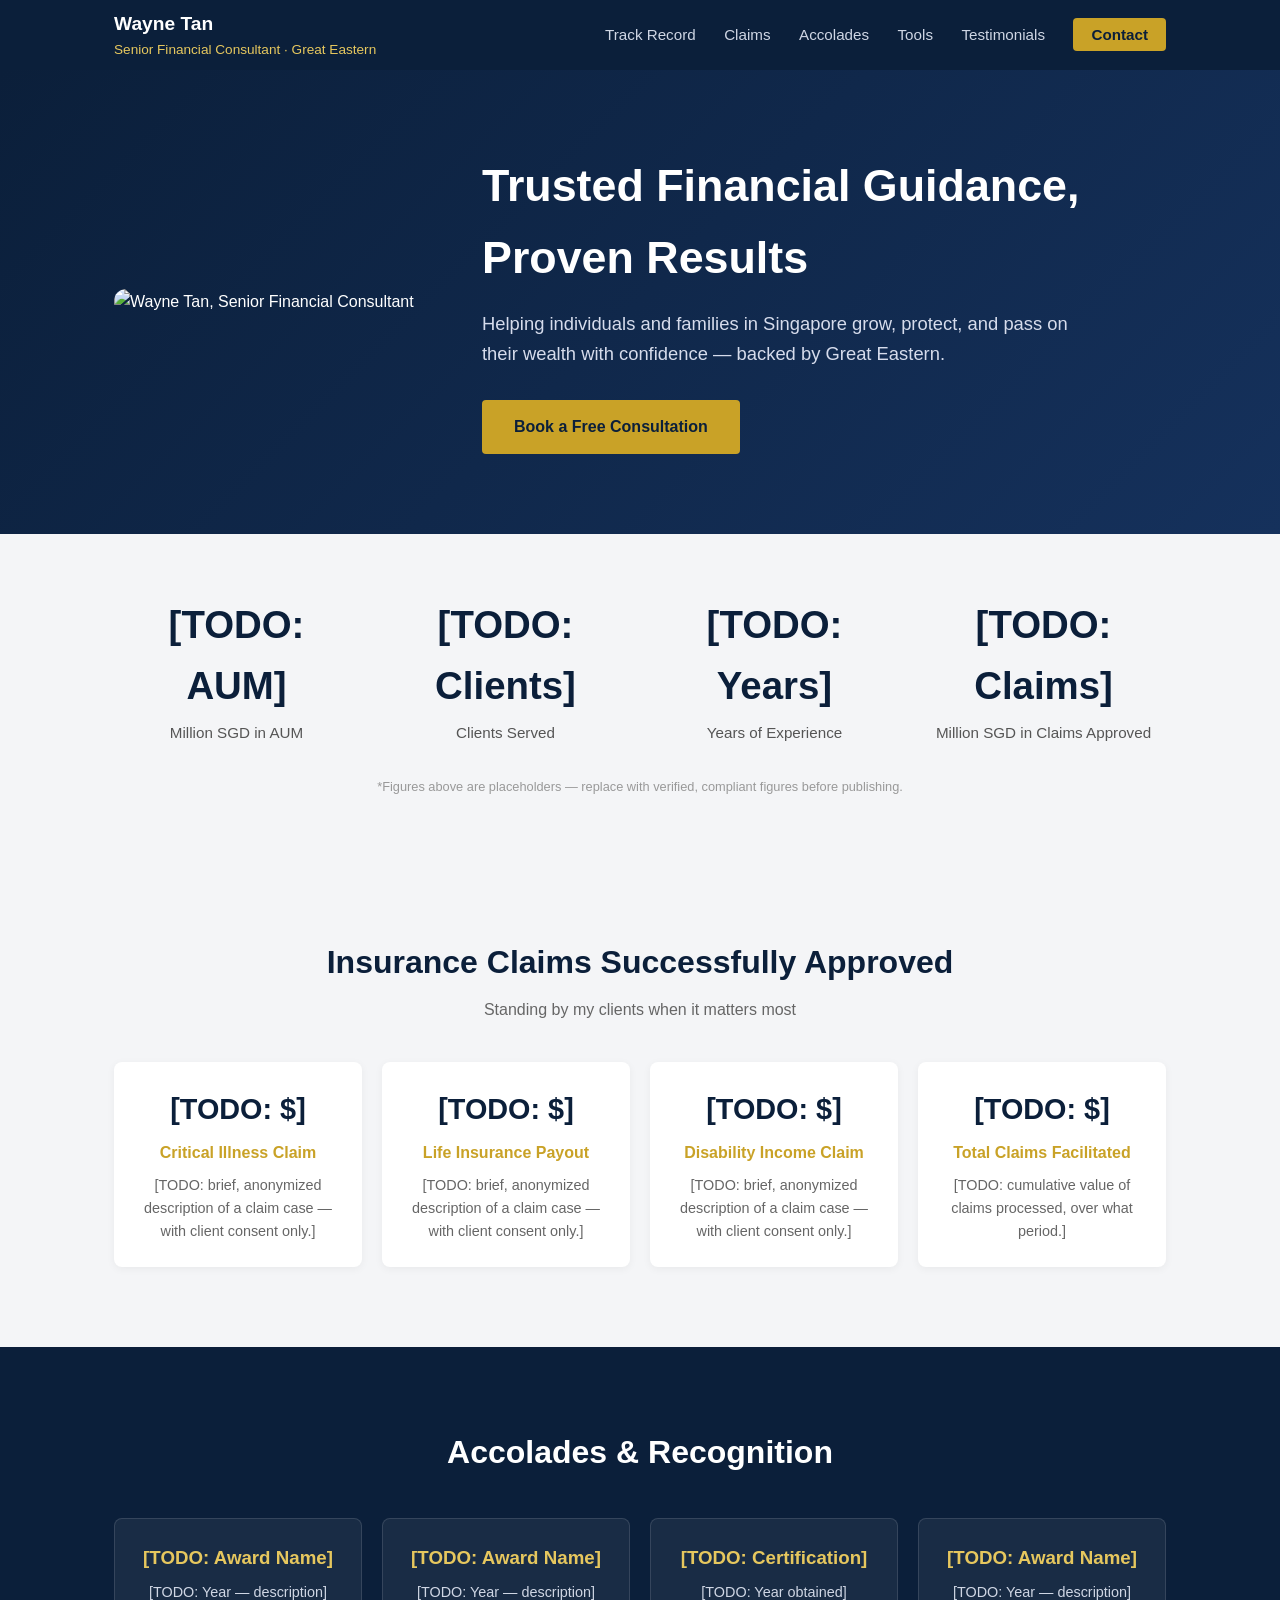
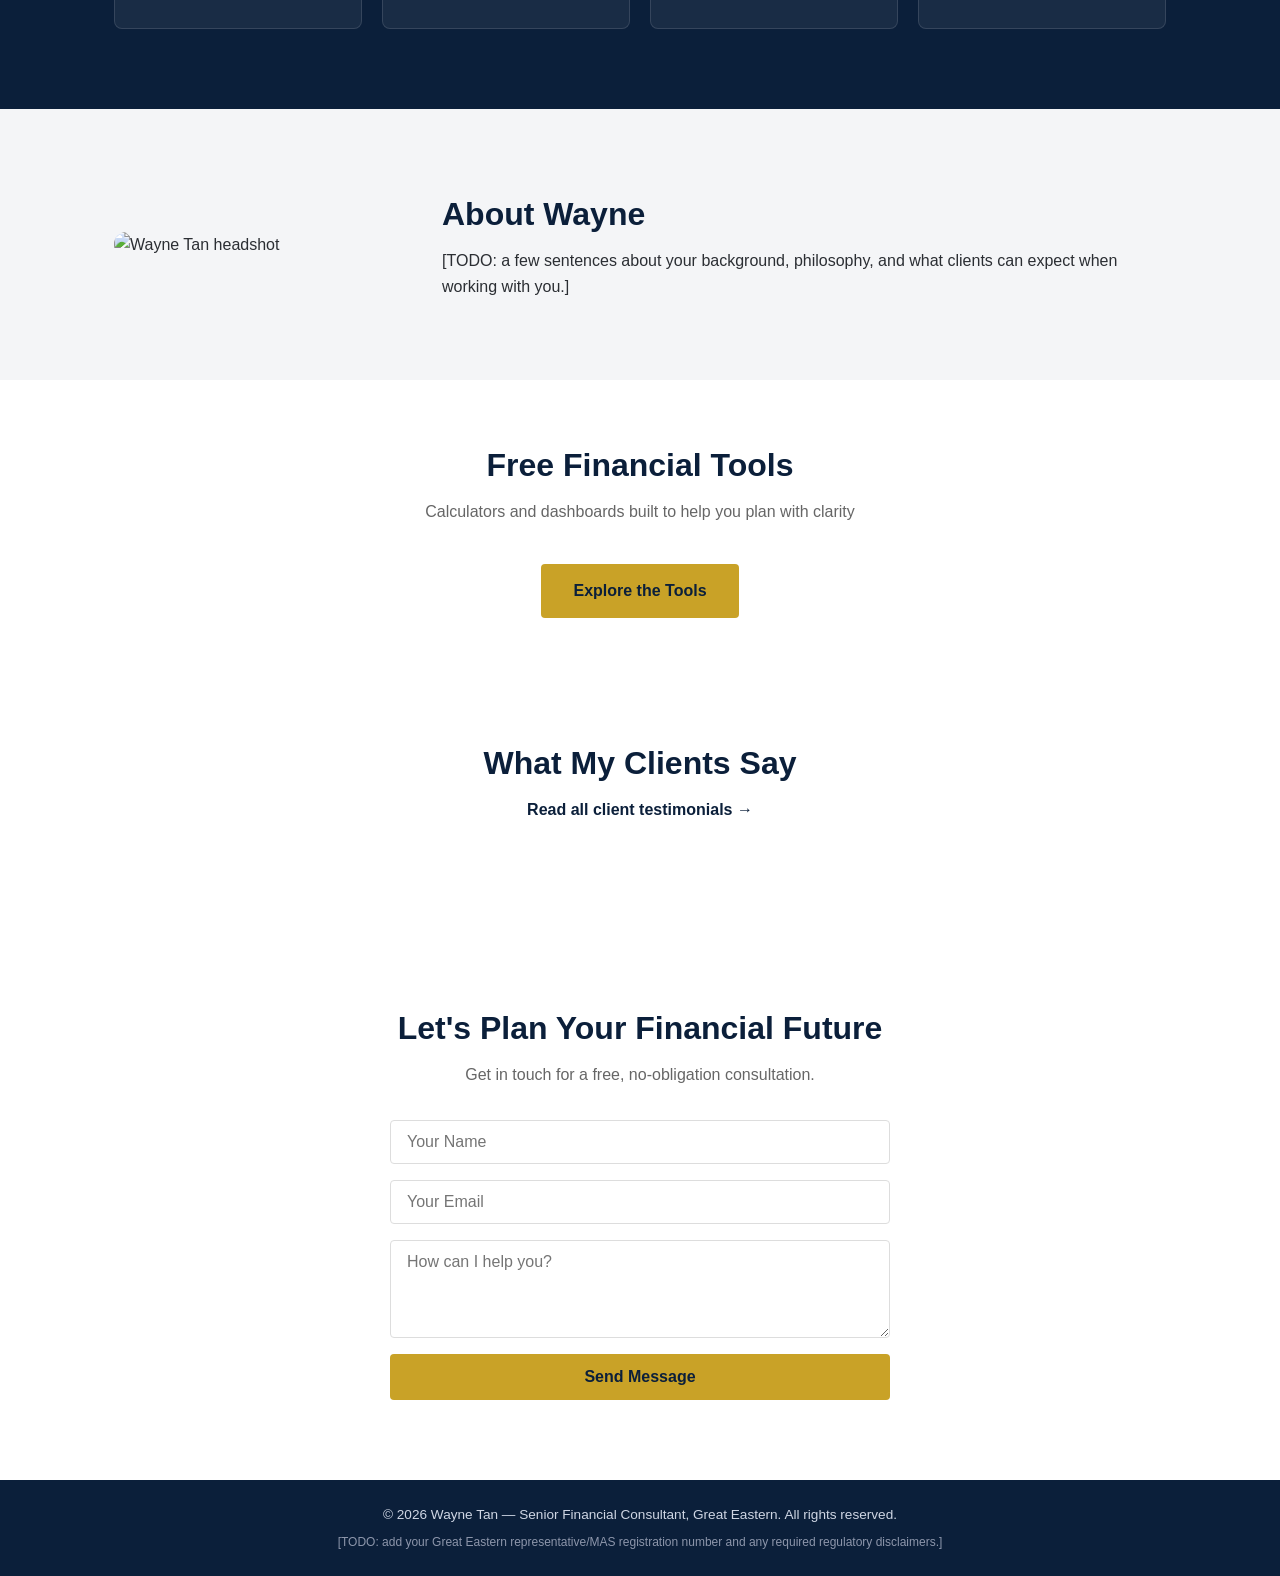
==== index.html @ 430453ba "Initial financial advisor site Co-Authored-By: Claude Sonnet 4.6 <noreply@anthropic.com>" ====
<!DOCTYPE html>
<html lang="en">
<head>
<meta charset="UTF-8">
<meta name="viewport" content="width=device-width, initial-scale=1.0">
<title>Wayne Tan | Senior Financial Consultant, Great Eastern</title>
<link rel="stylesheet" href="styles.css">
</head>
<body>

<header class="navbar">
  <div class="container nav-inner">
    <div class="logo">Wayne Tan <span>Senior Financial Consultant &middot; Great Eastern</span></div>
    <nav>
      <a href="#stats">Track Record</a>
      <a href="#claims">Claims</a>
      <a href="#accolades">Accolades</a>
      <a href="tools.html">Tools</a>
      <a href="testimonials.html">Testimonials</a>
      <a href="#contact" class="cta-link">Contact</a>
    </nav>
  </div>
</header>

<section class="hero">
  <div class="container hero-inner">
    <div class="hero-photo">
      <img src="assets/hero.jpg" alt="Wayne Tan, Senior Financial Consultant">
    </div>
    <div class="hero-text">
      <h1>Trusted Financial Guidance, <br>Proven Results</h1>
      <p>Helping individuals and families in Singapore grow, protect, and pass on their wealth with confidence &mdash; backed by Great Eastern.</p>
      <a href="#contact" class="btn-primary">Book a Free Consultation</a>
    </div>
  </div>
</section>

<section id="stats" class="stats">
  <div class="container stats-grid">
    <div class="stat-card">
      <div class="stat-number" data-target="0">[TODO: AUM]</div>
      <div class="stat-label">Million SGD in AUM</div>
    </div>
    <div class="stat-card">
      <div class="stat-number" data-target="0">[TODO: Clients]</div>
      <div class="stat-label">Clients Served</div>
    </div>
    <div class="stat-card">
      <div class="stat-number" data-target="0">[TODO: Years]</div>
      <div class="stat-label">Years of Experience</div>
    </div>
    <div class="stat-card">
      <div class="stat-number" data-target="0">[TODO: Claims]</div>
      <div class="stat-label">Million SGD in Claims Approved</div>
    </div>
  </div>
  <p class="disclaimer">*Figures above are placeholders &mdash; replace with verified, compliant figures before publishing.</p>
</section>

<section id="claims" class="claims">
  <div class="container">
    <h2>Insurance Claims Successfully Approved</h2>
    <p class="section-sub">Standing by my clients when it matters most</p>
    <div class="claims-grid">
      <div class="claim-card">
        <div class="claim-amount">[TODO: $]</div>
        <div class="claim-type">Critical Illness Claim</div>
        <p>[TODO: brief, anonymized description of a claim case &mdash; with client consent only.]</p>
      </div>
      <div class="claim-card">
        <div class="claim-amount">[TODO: $]</div>
        <div class="claim-type">Life Insurance Payout</div>
        <p>[TODO: brief, anonymized description of a claim case &mdash; with client consent only.]</p>
      </div>
      <div class="claim-card">
        <div class="claim-amount">[TODO: $]</div>
        <div class="claim-type">Disability Income Claim</div>
        <p>[TODO: brief, anonymized description of a claim case &mdash; with client consent only.]</p>
      </div>
      <div class="claim-card">
        <div class="claim-amount">[TODO: $]</div>
        <div class="claim-type">Total Claims Facilitated</div>
        <p>[TODO: cumulative value of claims processed, over what period.]</p>
      </div>
    </div>
  </div>
</section>

<section id="accolades" class="accolades">
  <div class="container">
    <h2>Accolades & Recognition</h2>
    <div class="accolades-grid">
      <div class="accolade-card">
        <h3>[TODO: Award Name]</h3>
        <p>[TODO: Year &mdash; description]</p>
      </div>
      <div class="accolade-card">
        <h3>[TODO: Award Name]</h3>
        <p>[TODO: Year &mdash; description]</p>
      </div>
      <div class="accolade-card">
        <h3>[TODO: Certification]</h3>
        <p>[TODO: Year obtained]</p>
      </div>
      <div class="accolade-card">
        <h3>[TODO: Award Name]</h3>
        <p>[TODO: Year &mdash; description]</p>
      </div>
    </div>
  </div>
</section>

<section class="about">
  <div class="container about-inner">
    <div class="about-photo">
      <img src="assets/headshot.jpg" alt="Wayne Tan headshot">
    </div>
    <div class="about-text">
      <h2 class="left-align">About Wayne</h2>
      <p>[TODO: a few sentences about your background, philosophy, and what clients can expect when working with you.]</p>
    </div>
  </div>
</section>

<section class="tools-teaser">
  <div class="container">
    <h2>Free Financial Tools</h2>
    <p class="section-sub">Calculators and dashboards built to help you plan with clarity</p>
    <a href="tools.html" class="btn-primary">Explore the Tools</a>
  </div>
</section>

<section class="testimonials-teaser">
  <div class="container">
    <h2>What My Clients Say</h2>
    <p class="section-sub"><a href="testimonials.html">Read all client testimonials &rarr;</a></p>
  </div>
</section>

<section id="contact" class="contact">
  <div class="container contact-inner">
    <h2>Let's Plan Your Financial Future</h2>
    <p>Get in touch for a free, no-obligation consultation.</p>
    <form class="contact-form">
      <input type="text" placeholder="Your Name" required>
      <input type="email" placeholder="Your Email" required>
      <textarea placeholder="How can I help you?" rows="4"></textarea>
      <button type="submit" class="btn-primary">Send Message</button>
    </form>
  </div>
</section>

<footer class="footer">
  <div class="container">
    <p>&copy; 2026 Wayne Tan &mdash; Senior Financial Consultant, Great Eastern. All rights reserved.</p>
    <p class="footer-disclaimer">[TODO: add your Great Eastern representative/MAS registration number and any required regulatory disclaimers.]</p>
  </div>
</footer>

<script src="script.js"></script>
</body>
</html>
---- styles.css ----
:root {
  --navy: #0b1f3a;
  --navy-light: #15315c;
  --gold: #c9a227;
  --gold-light: #e6c75e;
  --gray: #f4f5f7;
  --text: #2b2e33;
}

* {
  margin: 0;
  padding: 0;
  box-sizing: border-box;
}

body {
  font-family: 'Segoe UI', Helvetica, Arial, sans-serif;
  color: var(--text);
  line-height: 1.6;
}

.container {
  max-width: 1100px;
  margin: 0 auto;
  padding: 0 24px;
}

h2 {
  font-size: 2rem;
  text-align: center;
  color: var(--navy);
  margin-bottom: 8px;
}

.section-sub {
  text-align: center;
  color: #666;
  margin-bottom: 40px;
}

/* Navbar */
.navbar {
  background: var(--navy);
  position: sticky;
  top: 0;
  z-index: 100;
}

.nav-inner {
  display: flex;
  justify-content: space-between;
  align-items: center;
  height: 70px;
}

.logo {
  color: #fff;
  font-weight: bold;
  font-size: 1.2rem;
}

.logo span {
  color: var(--gold-light);
  font-weight: 400;
  font-size: 0.85rem;
  display: block;
}

nav a {
  color: #cfd6e4;
  text-decoration: none;
  margin-left: 24px;
  font-size: 0.95rem;
  transition: color 0.2s;
}

nav a:hover {
  color: var(--gold-light);
}

nav a.cta-link {
  background: var(--gold);
  color: var(--navy);
  padding: 8px 18px;
  border-radius: 4px;
  font-weight: 600;
}

nav a.cta-link:hover {
  color: var(--navy);
  background: var(--gold-light);
}

nav a.active {
  color: var(--gold-light);
  font-weight: 600;
}

/* Hero */
.hero {
  background: linear-gradient(135deg, var(--navy), var(--navy-light));
  color: #fff;
  padding: 80px 0;
}

.hero-inner {
  display: flex;
  align-items: center;
  gap: 48px;
}

.hero-photo {
  flex: 0 0 320px;
}

.hero-photo img {
  width: 100%;
  border-radius: 12px;
  display: block;
  object-fit: cover;
}

.hero-text {
  flex: 1;
}

.hero h1 {
  font-size: 2.8rem;
  margin-bottom: 16px;
}

.hero p {
  font-size: 1.15rem;
  color: #d6dcec;
  max-width: 600px;
  margin: 0 0 32px;
}

@media (max-width: 900px) {
  .hero-inner {
    flex-direction: column;
    text-align: center;
  }
  .hero-photo {
    flex: 0 0 auto;
    max-width: 260px;
  }
  .hero p {
    margin: 0 auto 32px;
  }
}

.btn-primary {
  display: inline-block;
  background: var(--gold);
  color: var(--navy);
  padding: 14px 32px;
  border-radius: 4px;
  text-decoration: none;
  font-weight: 600;
  border: none;
  font-size: 1rem;
  cursor: pointer;
  transition: background 0.2s;
}

.btn-primary:hover {
  background: var(--gold-light);
}

/* Stats */
.stats {
  background: var(--gray);
  padding: 60px 0;
}

.stats-grid {
  display: grid;
  grid-template-columns: repeat(4, 1fr);
  gap: 24px;
  text-align: center;
}

.stat-number {
  font-size: 2.4rem;
  font-weight: 700;
  color: var(--navy);
}

.stat-label {
  color: #555;
  font-size: 0.95rem;
  margin-top: 4px;
}

/* Returns */
.returns {
  padding: 80px 0;
}

.client-returns-grid {
  display: grid;
  grid-template-columns: repeat(3, 1fr);
  gap: 20px;
  margin-bottom: 48px;
}

.client-return-card {
  background: #fff;
  border: 1px solid #e5e7eb;
  border-radius: 8px;
  padding: 20px;
}

.client-name {
  font-weight: 600;
  color: var(--navy);
  margin-bottom: 4px;
}

.client-return {
  font-size: 1.6rem;
  font-weight: 700;
}

.client-return.positive {
  color: #1f8a4c;
}

.client-return.negative {
  color: #c0392b;
}

.client-bar {
  background: var(--gray);
  border-radius: 4px;
  height: 8px;
  margin: 10px 0;
  overflow: hidden;
}

.client-bar span {
  display: block;
  height: 100%;
  background: var(--gold);
  border-radius: 4px;
}

.client-meta {
  font-size: 0.85rem;
  color: #888;
}

.returns-highlights {
  display: grid;
  grid-template-columns: repeat(3, 1fr);
  gap: 24px;
  text-align: center;
}

.highlight h3 {
  font-size: 2rem;
  color: var(--gold);
}

.highlight p {
  color: #555;
  font-size: 0.95rem;
}

.disclaimer {
  text-align: center;
  font-size: 0.8rem;
  color: #999;
  margin-top: 32px;
}

/* Claims */
.claims {
  background: var(--gray);
  padding: 80px 0;
}

.claims-grid {
  display: grid;
  grid-template-columns: repeat(4, 1fr);
  gap: 20px;
}

.claim-card {
  background: #fff;
  border-radius: 8px;
  padding: 24px;
  text-align: center;
  box-shadow: 0 2px 8px rgba(0,0,0,0.05);
}

.claim-amount {
  font-size: 1.8rem;
  font-weight: 700;
  color: var(--navy);
}

.claim-type {
  font-weight: 600;
  margin: 8px 0;
  color: var(--gold);
}

.claim-card p {
  font-size: 0.9rem;
  color: #666;
}

/* Testimonials */
.testimonials {
  padding: 80px 0;
}

.testimonial-grid {
  display: grid;
  grid-template-columns: repeat(3, 1fr);
  gap: 24px;
}

.testimonial-card {
  background: #fff;
  border: 1px solid #e5e7eb;
  border-radius: 8px;
  padding: 24px;
}

.quote {
  font-style: italic;
  color: #444;
  margin-bottom: 12px;
}

.author {
  font-weight: 600;
  color: var(--navy);
  font-size: 0.9rem;
}

/* Accolades */
.accolades {
  background: var(--navy);
  color: #fff;
  padding: 80px 0;
}

.accolades h2 {
  color: #fff;
}

.accolades-grid {
  display: grid;
  grid-template-columns: repeat(4, 1fr);
  gap: 20px;
  margin-top: 40px;
}

.accolade-card {
  background: rgba(255,255,255,0.06);
  border: 1px solid rgba(255,255,255,0.12);
  border-radius: 8px;
  padding: 24px;
  text-align: center;
}

.accolade-card h3 {
  color: var(--gold-light);
  margin-bottom: 8px;
}

.accolade-card p {
  font-size: 0.9rem;
  color: #cfd6e4;
}

/* Contact */
.contact {
  padding: 80px 0;
  text-align: center;
}

.contact-inner p {
  color: #666;
  margin-bottom: 32px;
}

.contact-form {
  max-width: 500px;
  margin: 0 auto;
  display: flex;
  flex-direction: column;
  gap: 16px;
}

.contact-form input,
.contact-form textarea {
  padding: 12px 16px;
  border: 1px solid #ddd;
  border-radius: 4px;
  font-size: 1rem;
  font-family: inherit;
}

/* About */
.about {
  padding: 80px 0;
  background: var(--gray);
}

.about-inner {
  display: flex;
  align-items: center;
  gap: 48px;
}

.about-photo {
  flex: 0 0 280px;
}

.about-photo img {
  width: 100%;
  border-radius: 12px;
  display: block;
  object-fit: cover;
}

.about-text {
  flex: 1;
}

h2.left-align {
  text-align: left;
}

@media (max-width: 900px) {
  .about-inner {
    flex-direction: column;
  }
  .about-photo {
    flex: 0 0 auto;
    max-width: 240px;
  }
  h2.left-align {
    text-align: center;
  }
}

/* Tools teaser / testimonials teaser */
.tools-teaser,
.testimonials-teaser {
  padding: 60px 0;
  text-align: center;
}

.testimonials-teaser .section-sub a {
  color: var(--navy);
  font-weight: 600;
  text-decoration: none;
}

.testimonials-teaser .section-sub a:hover {
  color: var(--gold);
}

/* Page hero (sub-pages) */
.page-hero {
  background: linear-gradient(135deg, var(--navy), var(--navy-light));
  color: #fff;
  padding: 70px 0;
  text-align: center;
}

.page-hero h1 {
  font-size: 2.4rem;
  margin-bottom: 12px;
}

.page-hero p {
  color: #d6dcec;
  max-width: 600px;
  margin: 0 auto;
}

/* Tools page */
.tools-section {
  padding: 80px 0;
}

.tools-grid {
  display: grid;
  grid-template-columns: repeat(3, 1fr);
  gap: 24px;
}

.tool-card {
  background: #fff;
  border: 1px solid #e5e7eb;
  border-radius: 8px;
  padding: 28px;
  text-align: center;
}

.tool-card h3 {
  color: var(--navy);
  margin-bottom: 12px;
}

.tool-card p {
  color: #666;
  font-size: 0.95rem;
  margin-bottom: 20px;
}

/* Testimonials page */
.testimonials-page {
  padding: 80px 0;
}

/* Footer */
.footer {
  background: var(--navy);
  color: #cfd6e4;
  text-align: center;
  padding: 24px 0;
  font-size: 0.85rem;
}

.footer-disclaimer {
  margin-top: 8px;
  font-size: 0.75rem;
  color: #8d96ab;
}

/* Responsive */
@media (max-width: 900px) {
  nav a:not(.cta-link) {
    display: none;
  }
  .stats-grid,
  .claims-grid,
  .accolades-grid {
    grid-template-columns: repeat(2, 1fr);
  }
  .client-returns-grid,
  .returns-highlights,
  .testimonial-grid,
  .tools-grid {
    grid-template-columns: 1fr;
  }
  .hero h1 {
    font-size: 2rem;
  }
}
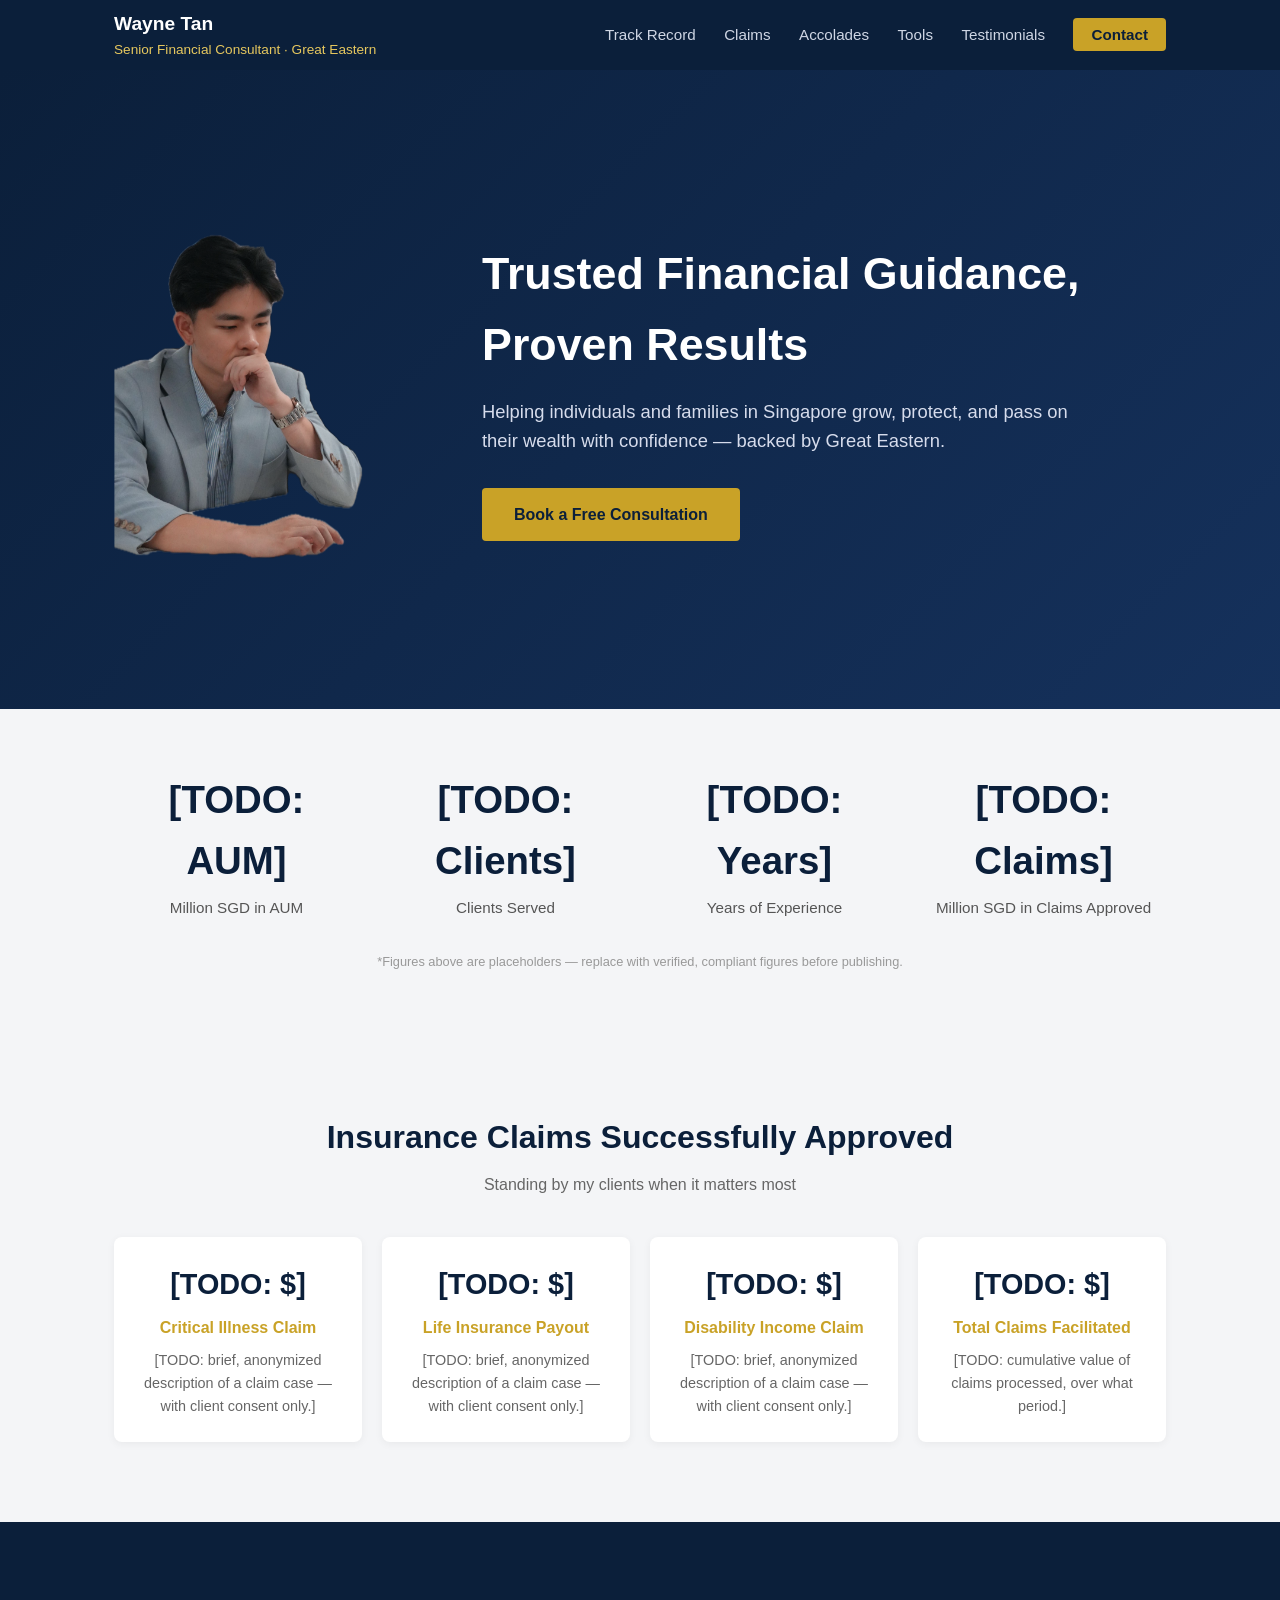
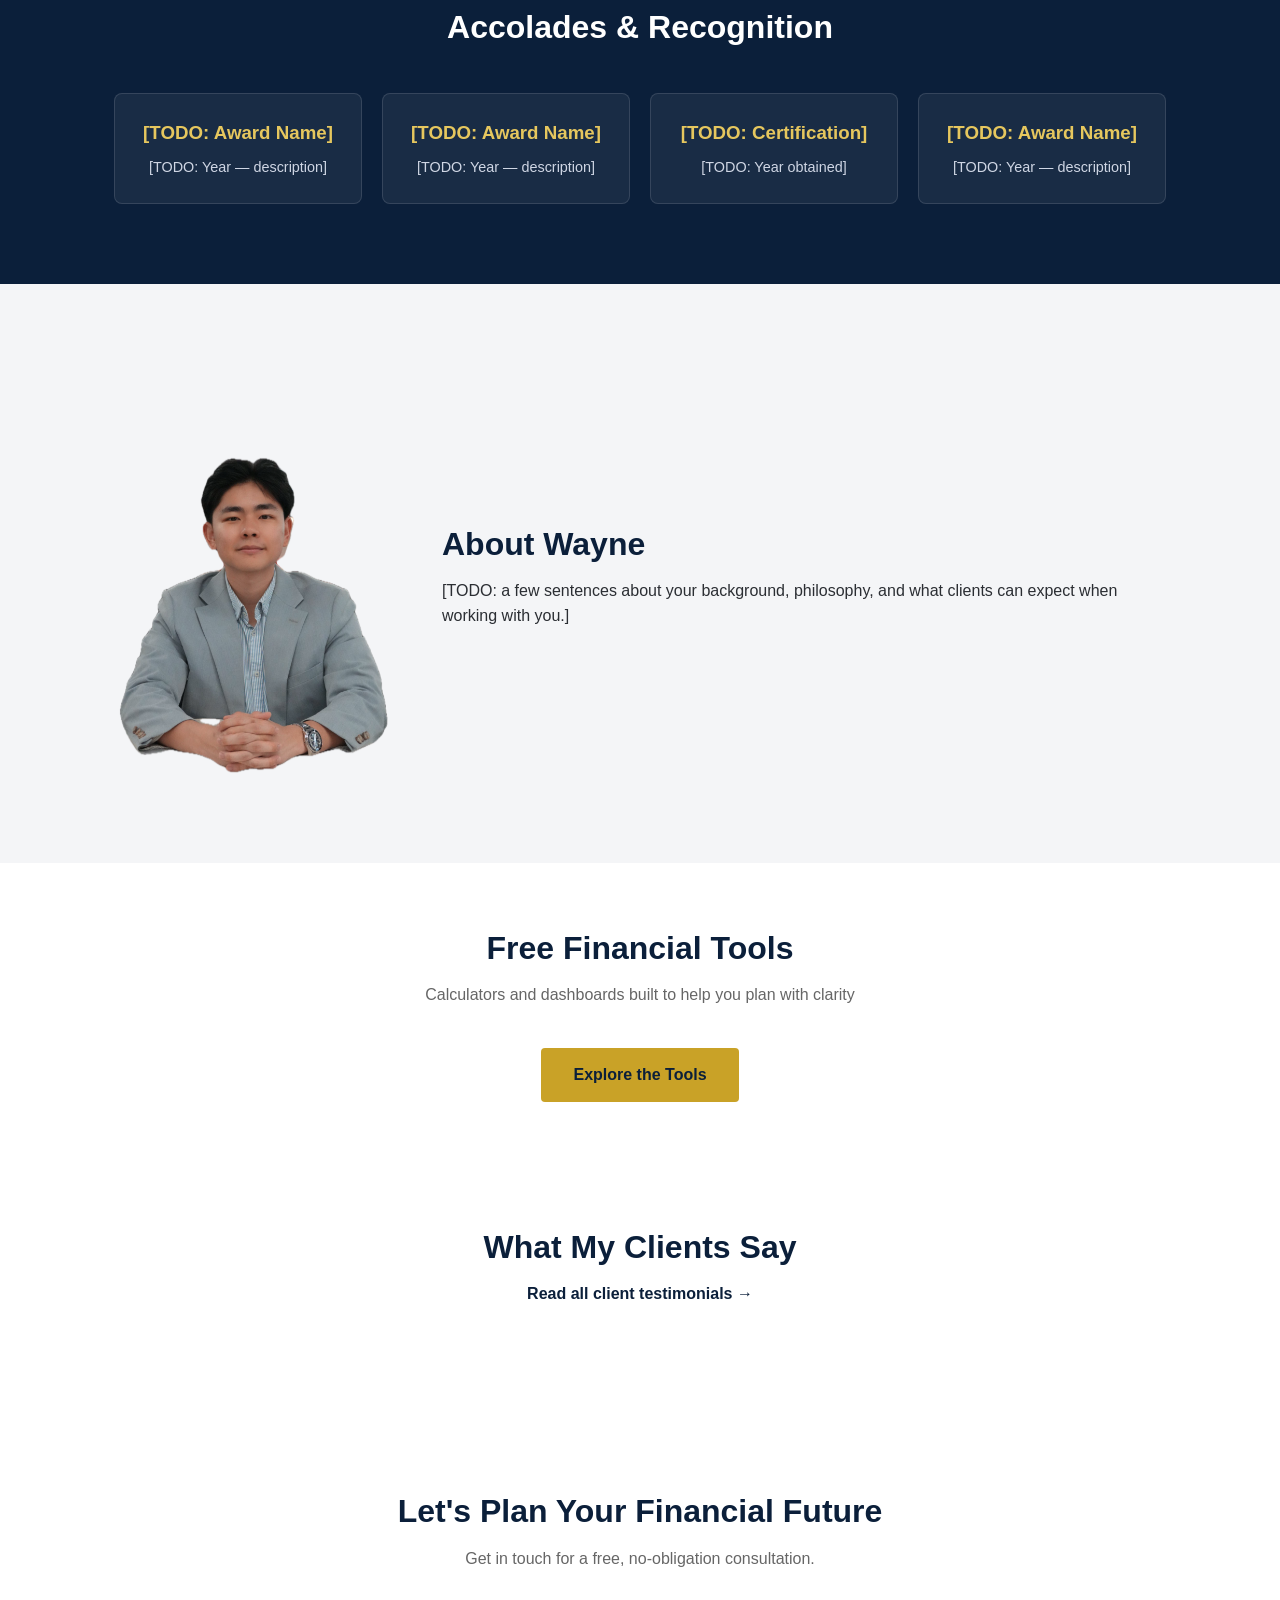
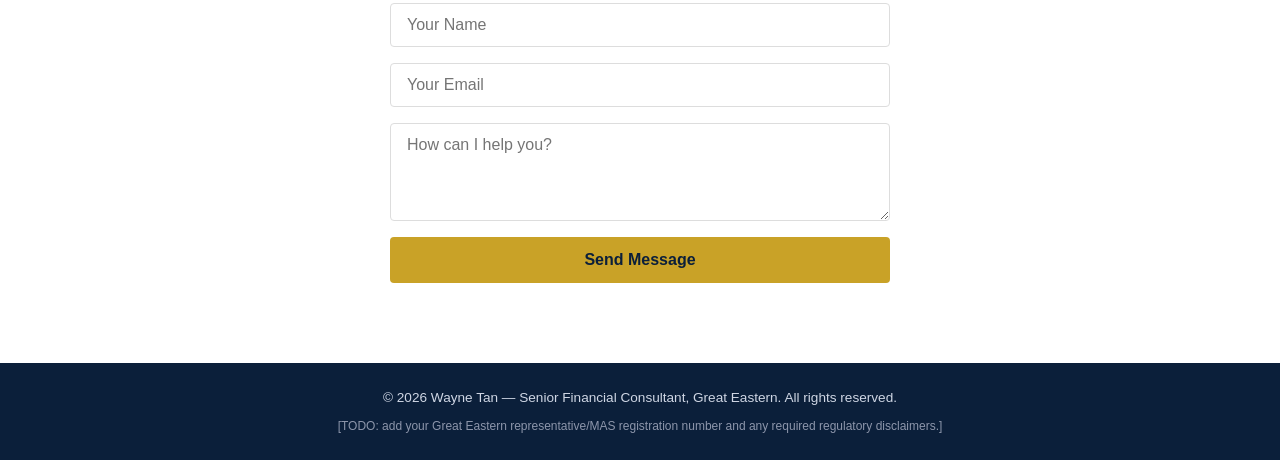
==== commit 985f1471: "Rotate hero/headshot photos and remove backgrounds Co-Authored-By: Claude Sonnet 4.6 <noreply@anthro" ====
--- a/index.html
+++ b/index.html
@@ -25,7 +25,7 @@
 <section class="hero">
   <div class="container hero-inner">
     <div class="hero-photo">
-      <img src="assets/hero.jpg" alt="Wayne Tan, Senior Financial Consultant">
+      <img src="assets/hero.png" alt="Wayne Tan, Senior Financial Consultant">
     </div>
     <div class="hero-text">
       <h1>Trusted Financial Guidance, <br>Proven Results</h1>
@@ -113,7 +113,7 @@
 <section class="about">
   <div class="container about-inner">
     <div class="about-photo">
-      <img src="assets/headshot.jpg" alt="Wayne Tan headshot">
+      <img src="assets/headshot.png" alt="Wayne Tan headshot">
     </div>
     <div class="about-text">
       <h2 class="left-align">About Wayne</h2>
--- a/styles.css
+++ b/styles.css
@@ -486,6 +486,36 @@
   margin: 0 auto;
 }
 
+.page-hero-inner {
+  display: flex;
+  align-items: center;
+  gap: 32px;
+  text-align: left;
+}
+
+.page-hero-photo {
+  flex: 0 0 160px;
+}
+
+.page-hero-photo img {
+  width: 100%;
+  border-radius: 50%;
+  aspect-ratio: 1 / 1;
+  object-fit: cover;
+  display: block;
+}
+
+@media (max-width: 700px) {
+  .page-hero-inner {
+    flex-direction: column;
+    text-align: center;
+  }
+  .page-hero-photo {
+    flex: 0 0 auto;
+    max-width: 140px;
+  }
+}
+
 /* Tools page */
 .tools-section {
   padding: 80px 0;
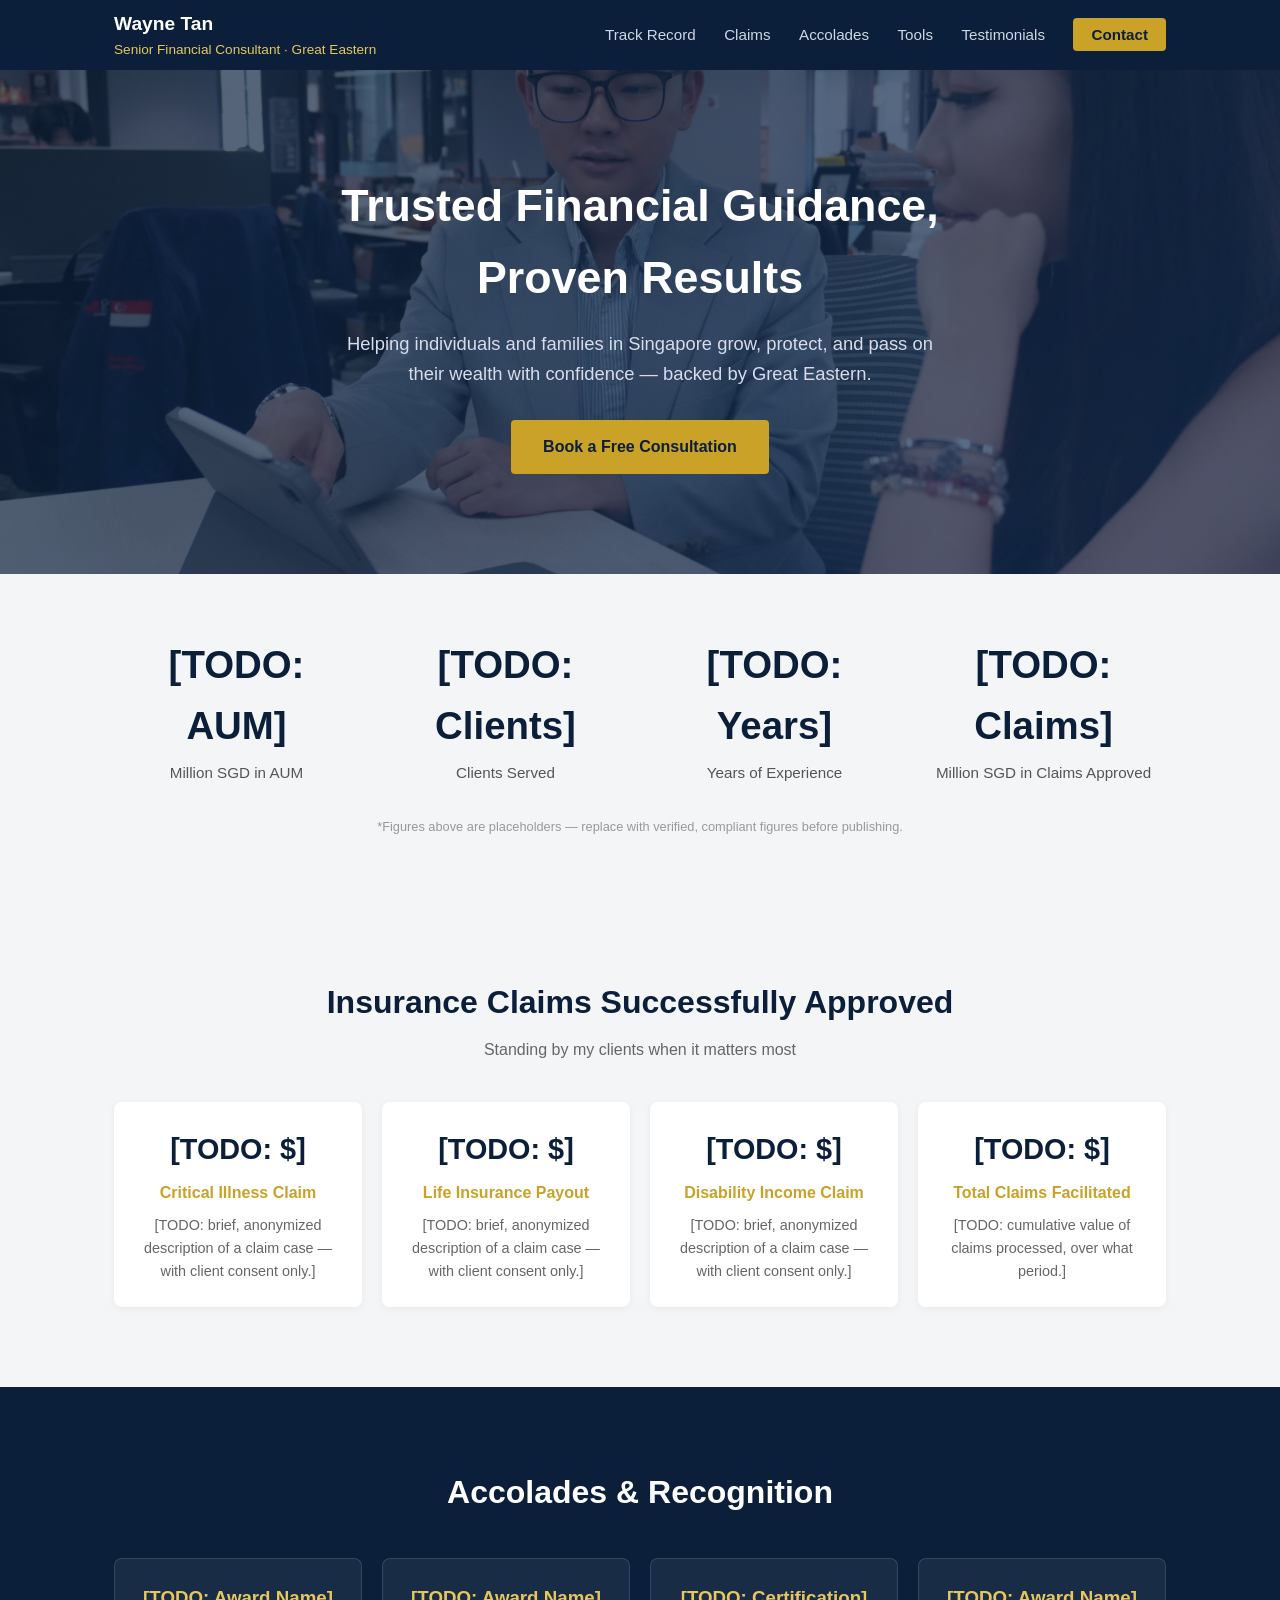
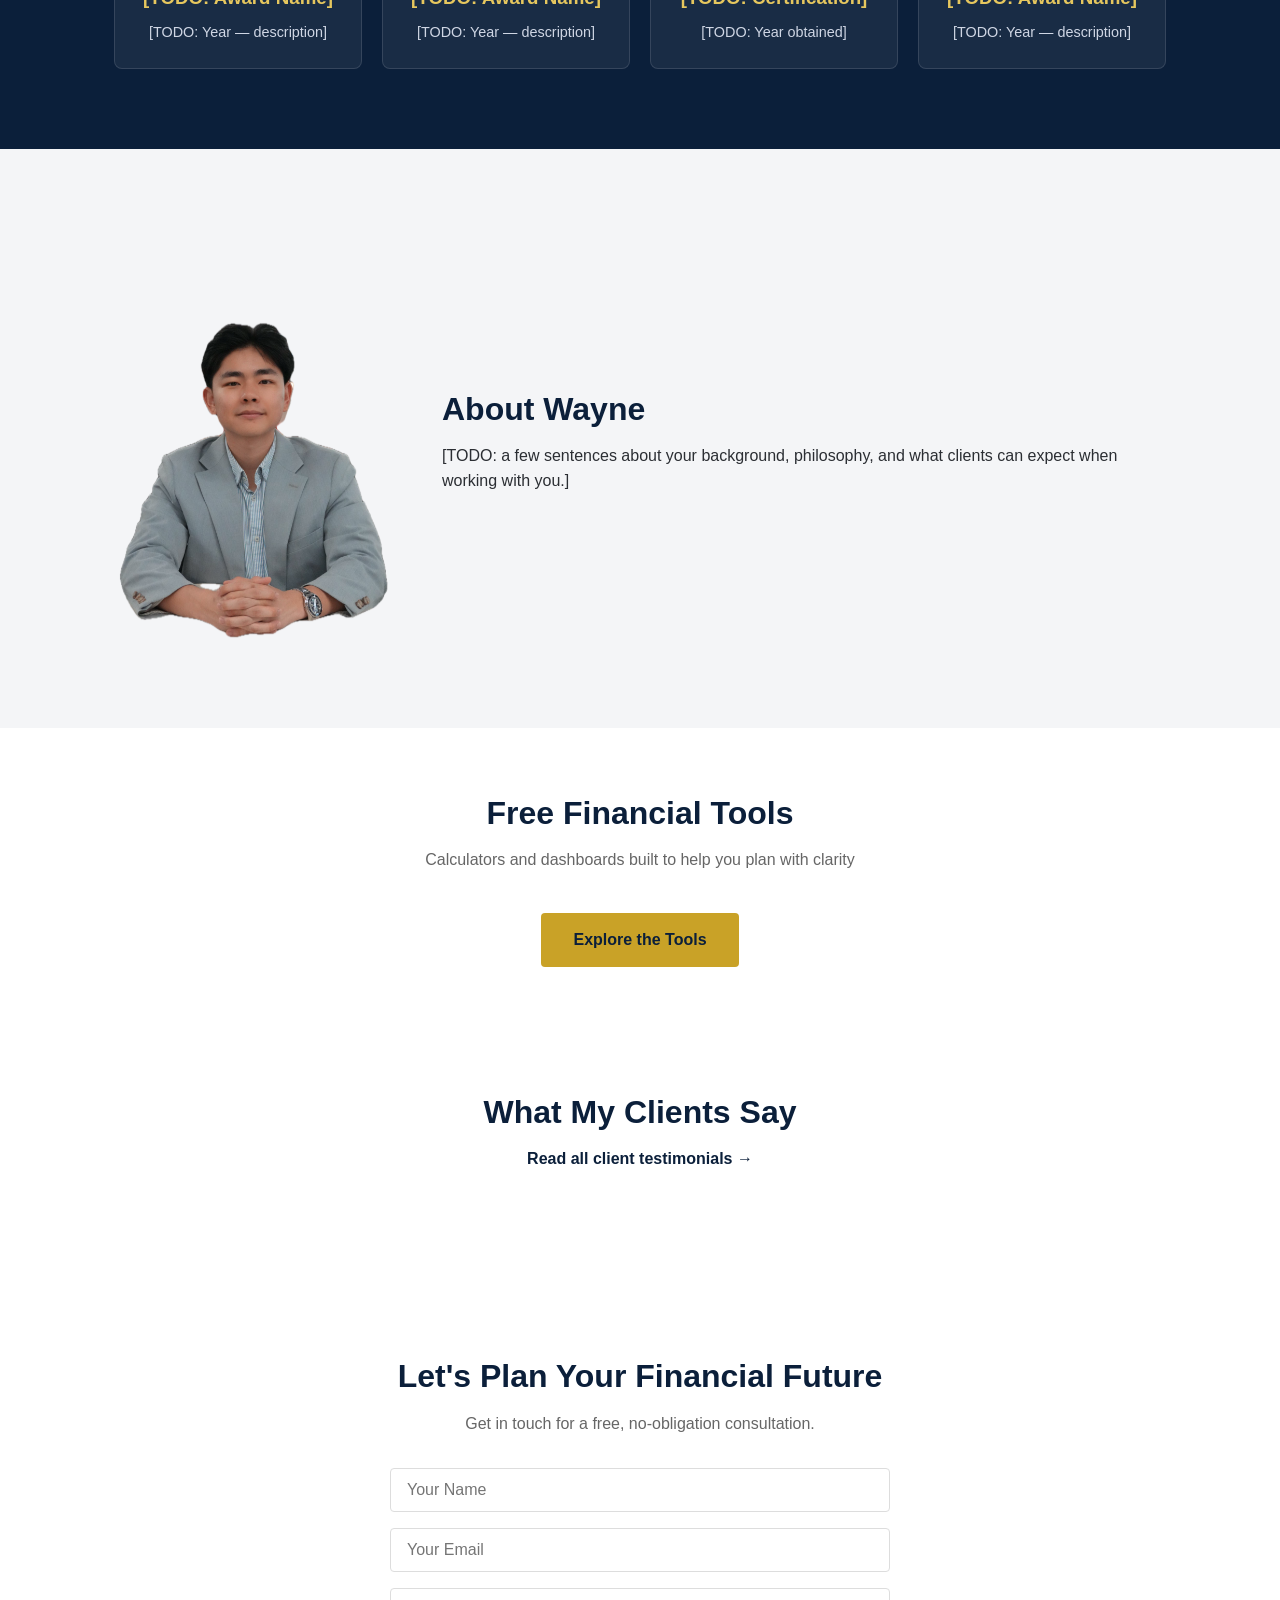
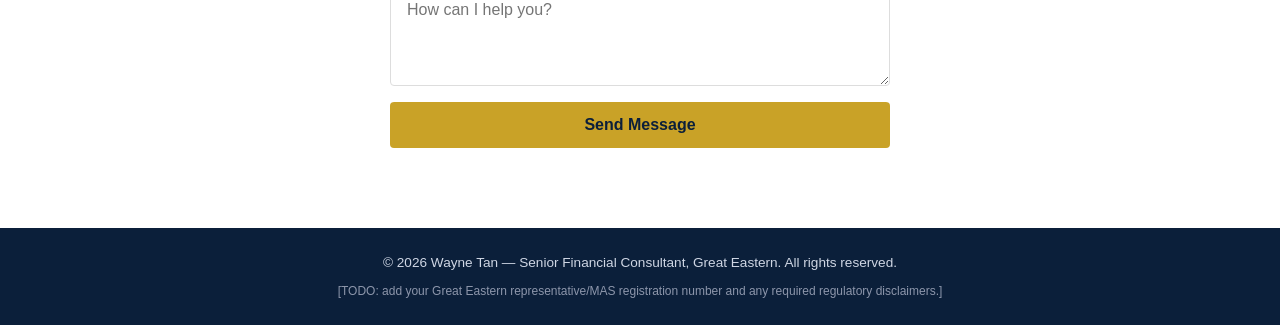
==== commit 7cb75750: "Use with-client photo as 30%-opacity hero background instead of side photo Co-Authored-By: Claude So" ====
--- a/index.html
+++ b/index.html
@@ -24,9 +24,6 @@
 
 <section class="hero">
   <div class="container hero-inner">
-    <div class="hero-photo">
-      <img src="assets/hero.png" alt="Wayne Tan, Senior Financial Consultant">
-    </div>
     <div class="hero-text">
       <h1>Trusted Financial Guidance, <br>Proven Results</h1>
       <p>Helping individuals and families in Singapore grow, protect, and pass on their wealth with confidence &mdash; backed by Great Eastern.</p>
--- a/styles.css
+++ b/styles.css
@@ -98,30 +98,28 @@
 
 /* Hero */
 .hero {
+  position: relative;
   background: linear-gradient(135deg, var(--navy), var(--navy-light));
   color: #fff;
-  padding: 80px 0;
+  padding: 100px 0;
+  text-align: center;
+  overflow: hidden;
+}
+
+.hero::before {
+  content: "";
+  position: absolute;
+  inset: 0;
+  background-image: url('assets/with-client.jpg');
+  background-size: cover;
+  background-position: center;
+  opacity: 0.3;
+  z-index: 0;
 }
 
 .hero-inner {
-  display: flex;
-  align-items: center;
-  gap: 48px;
-}
-
-.hero-photo {
-  flex: 0 0 320px;
-}
-
-.hero-photo img {
-  width: 100%;
-  border-radius: 12px;
-  display: block;
-  object-fit: cover;
-}
-
-.hero-text {
-  flex: 1;
+  position: relative;
+  z-index: 1;
 }
 
 .hero h1 {
@@ -133,22 +131,9 @@
   font-size: 1.15rem;
   color: #d6dcec;
   max-width: 600px;
-  margin: 0 0 32px;
-}
-
-@media (max-width: 900px) {
-  .hero-inner {
-    flex-direction: column;
-    text-align: center;
-  }
-  .hero-photo {
-    flex: 0 0 auto;
-    max-width: 260px;
-  }
-  .hero p {
-    margin: 0 auto 32px;
-  }
-}
+  margin: 0 auto 32px;
+}
+
 
 .btn-primary {
   display: inline-block;
